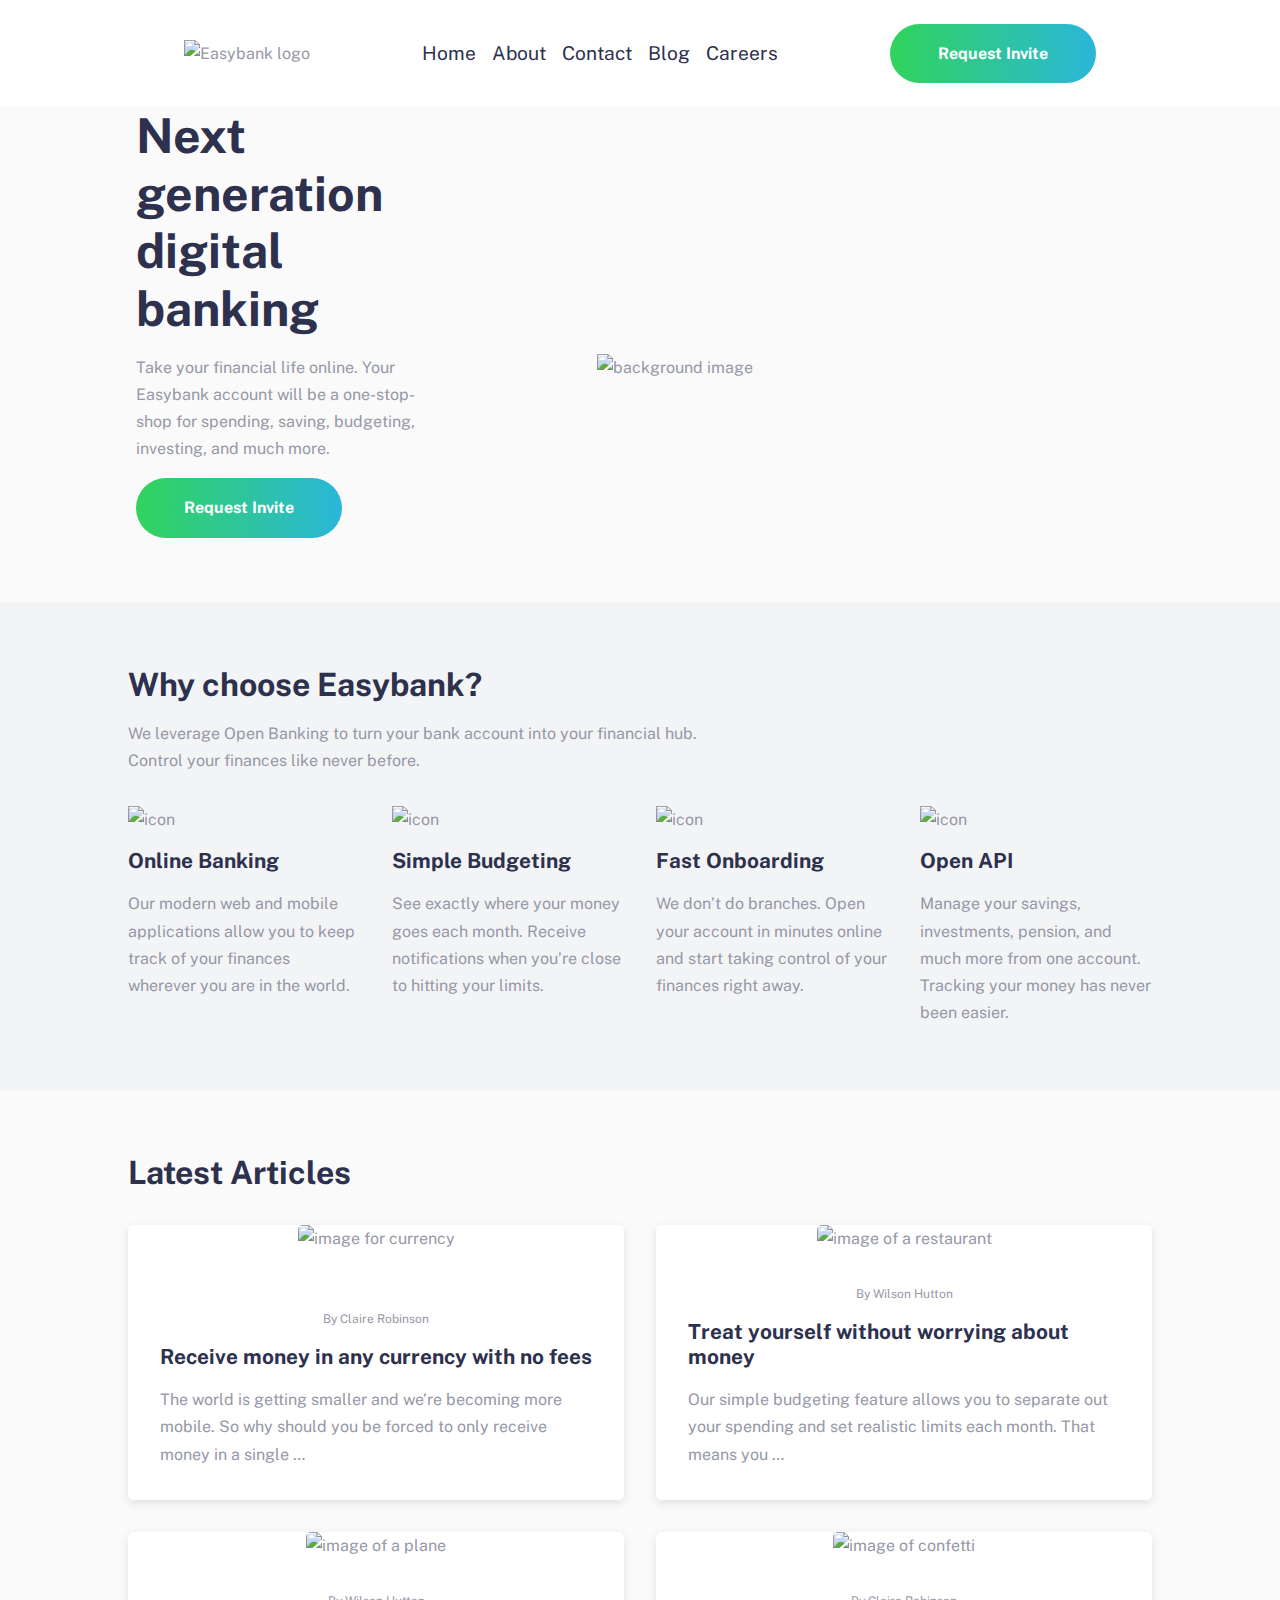
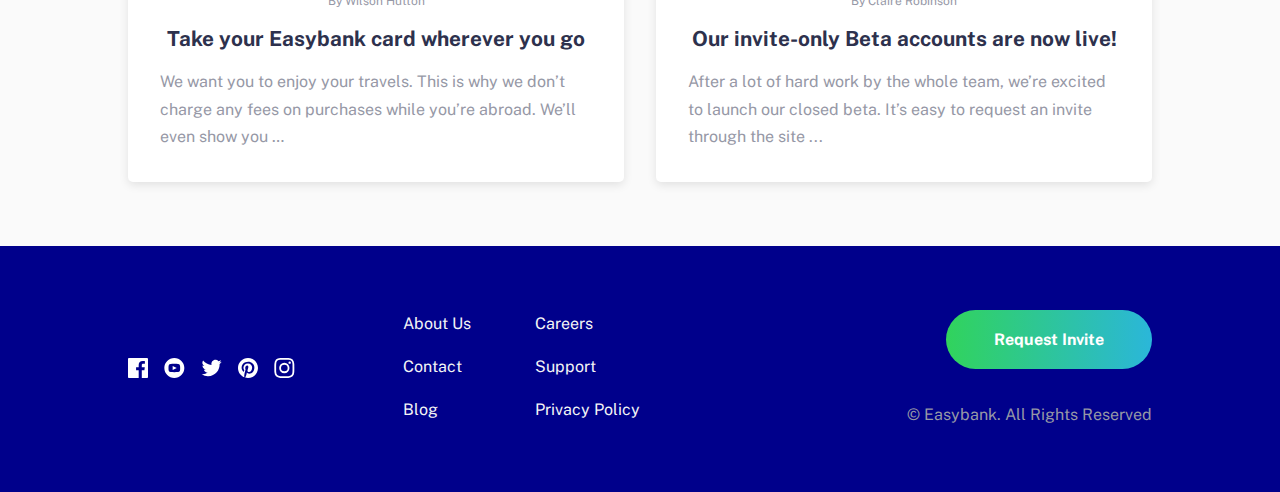
==== html-css/index.html @ f73e5f9e "examen evaluaci" ====
<!DOCTYPE html>
<html lang="en">
  <head>
    <meta charset="UTF-8" />
    <meta name="viewport" content="width=device-width, initial-scale=1.0" />
    <!-- displays site properly based on user's device -->

    <link
      rel="icon"
      type="image/png"
      sizes="32x32"
      href="./images/favicon-32x32.png"
    />
    <link rel="preconnect" href="https://fonts.googleapis.com" />
    <link rel="preconnect" href="https://fonts.gstatic.com" crossorigin />
    <link
      href="https://fonts.googleapis.com/css2?family=Public+Sans:wght@300;400;700&display=swap"
      rel="stylesheet"
    />
    <link rel="stylesheet" href="style.css" />

    <title>Frontend Mentor | Easybank landing page</title>

    <!-- Feel free to remove these styles or customise in your own stylesheet 👍 -->
    <style>
      .attribution {
        font-size: 11px;
        text-align: center;
      }
      .attribution a {
        color: hsl(228, 45%, 44%);
      }
    </style>
  </head>
  <body>
    <header class="header flex-flow">
      <div class="logo">
        <img src="images/logo.svg" alt="Easybank logo" />
      </div>
      <nav class="nav-menu nav-menu-mobile">
        <ul class="menu-items flex-flow">
          <li class="menu-item">
            <a href="#" class="menu-link">home</a>
          </li>
          <li class="menu-item">
            <a href="#" class="menu-link">about</a>
          </li>
          <li class="menu-item">
            <a href="#" class="menu-link">Contact</a>
          </li>
          <li class="menu-item">
            <a href="#" class="menu-link">Blog</a>
          </li>
          <li class="menu-item">
            <a href="#" class="menu-link"> Careers</a>
          </li>
         
      </ul>
      </nav>
      <button class="btn">Request Invite</button>
      <div class="hamburger-menu">
        <img
          src="images/icon-hamburger.svg"
          alt="mobile-menu"
          class="menu open-menu"
        />
        <img
          src="images/icon-close.svg"
          alt="close menu"
          class="menu close-menu hidden"
        />
      </div>
    </header>
    <main class="main-content">
      <section class="hero flex-flow">
        <div class="hero-img">
          <img src="images/image-mockups.png" alt="background image" />
        </div>
        <div class="hero-description flex-flow">
          <h1 class="hero-title">Next generation digital banking</h1>
          <p class="hero-text">
            Take your financial life online. Your Easybank account will be a
            one-stop-shop for spending, saving, budgeting, investing, and much
            more.
          </p>
          <button class="btn">Request Invite</button>
        </div>
      </section>
      <section class="choose flex-flow">
        <div class="choose-description flex-flow">
          <h2 class="choose-title">Why choose Easybank?</h2>
          <p class="choose-text">
            We leverage Open Banking to turn your bank account into your
            financial hub. Control your finances like never before.
          </p>
        </div>
        <div class="choose-cards">
          <div class="card flex-flow">
            <img src="images/icon-online.svg" alt="icon" />
            <h3 class="card-title">Online Banking</h3>
            <p class="card-text">
              Our modern web and mobile applications allow you to keep track of
              your finances wherever you are in the world.
            </p>
          </div>
          <div class="card flex-flow">
            <img src="images/icon-budgeting.svg" alt="icon" />
            <h3 class="card-title">Simple Budgeting</h3>
            <p class="card-text">
              See exactly where your money goes each month. Receive
              notifications when you’re close to hitting your limits.
            </p>
          </div>
          <div class="card flex-flow">
            <img src="images/icon-onboarding.svg" alt="icon" />
            <h3 class="card-title">Fast Onboarding</h3>
            <p class="card-text">
              We don’t do branches. Open your account in minutes online and
              start taking control of your finances right away.
            </p>
          </div>
          <div class="card flex-flow">
            <img src="images/icon-api.svg" alt="icon" />
            <h3 class="card-title">Open API</h3>
            <p class="card-text">
              Manage your savings, investments, pension, and much more from one
              account. Tracking your money has never been easier.
            </p>
          </div>
        </div>
      </section>
      <section class="articles flex-flow">
        <h2 class="articles-title">Latest Articles</h2>
        <div class="articles-cards">
          <div class="article-card flex-flow">
            <img src="images/image-currency.jpg" alt="image for currency" />
            <div class="article-description flex-flow">
              <span>By Claire Robinson</span>
              <h3 class="atricle-title">
                Receive money in any currency with no fees
              </h3>
              <p class="article-text">
                The world is getting smaller and we’re becoming more mobile. So
                why should you be forced to only receive money in a single …
              </p>
            </div>
          </div>
          <div class="article-card flex-flow">
            <img
              src="images/image-restaurant.jpg"
              alt="image of a restaurant"
            />
            <div class="article-description flex-flow">
              <span>By Wilson Hutton </span>
              <h3 class="atricle-title">
                Treat yourself without worrying about money
              </h3>
              <p class="article-text">
                Our simple budgeting feature allows you to separate out your
                spending and set realistic limits each month. That means you …
              </p>
            </div>
          </div>
          <div class="article-card flex-flow">
            <img src="images/image-plane.jpg" alt="image of a plane" />
            <div class="article-description flex-flow">
              <span>By Wilson Hutton</span>
              <h3 class="atricle-title">
                Take your Easybank card wherever you go
              </h3>
              <p class="article-text">
                We want you to enjoy your travels. This is why we don’t charge
                any fees on purchases while you’re abroad. We’ll even show you …
              </p>
            </div>
          </div>
          <div class="article-card flex-flow">
            <img src="images/image-confetti.jpg" alt="image of confetti" />
            <div class="article-description flex-flow">
              <span>By Claire Robinson</span>
              <h3 class="atricle-title">
                Our invite-only Beta accounts are now live!
              </h3>
              <p class="article-text">
                After a lot of hard work by the whole team, we’re excited to
                launch our closed beta. It’s easy to request an invite through
                the site ...
              </p>
            </div>
          </div>
        </div>
      </section>
    </main>
    <footer class="footer flex-flow">
      <div class="logo-social flex-flow">
        <img src="images/logo-white.svg" alt="" />
        <div class="social-links flex-flow">
          <svg xmlns="http://www.w3.org/2000/svg" width="20" height="20">
            <path
              fill="#FFF"
              d="M18.896 0H1.104C.494 0 0 .494 0 1.104v17.793C0 19.506.494 20 1.104 20h9.58v-7.745H8.076V9.237h2.606V7.01c0-2.583 1.578-3.99 3.883-3.99 1.104 0 2.052.082 2.329.119v2.7h-1.598c-1.254 0-1.496.597-1.496 1.47v1.928h2.989l-.39 3.018h-2.6V20h5.098c.608 0 1.102-.494 1.102-1.104V1.104C20 .494 19.506 0 18.896 0z"
            />
          </svg>
          <svg xmlns="http://www.w3.org/2000/svg" width="21" height="20">
            <path
              fill="#FFF"
              d="M10.333 0c-5.522 0-10 4.478-10 10 0 5.523 4.478 10 10 10 5.523 0 10-4.477 10-10 0-5.522-4.477-10-10-10zm3.701 14.077c-1.752.12-5.653.12-7.402 0C4.735 13.947 4.514 13.018 4.5 10c.014-3.024.237-3.947 2.132-4.077 1.749-.12 5.651-.12 7.402 0 1.898.13 2.118 1.059 2.133 4.077-.015 3.024-.238 3.947-2.133 4.077zM8.667 8.048l4.097 1.949-4.097 1.955V8.048z"
            />
          </svg>
          <svg xmlns="http://www.w3.org/2000/svg" width="21" height="18">
            <path
              fill="#FFF"
              d="M20.667 2.797a8.192 8.192 0 01-2.357.646 4.11 4.11 0 001.804-2.27 8.22 8.22 0 01-2.606.996A4.096 4.096 0 0014.513.873c-2.649 0-4.595 2.472-3.997 5.038a11.648 11.648 0 01-8.457-4.287 4.109 4.109 0 001.27 5.478A4.086 4.086 0 011.47 6.59c-.045 1.901 1.317 3.68 3.29 4.075a4.113 4.113 0 01-1.853.07 4.106 4.106 0 003.834 2.85 8.25 8.25 0 01-6.075 1.7 11.616 11.616 0 006.29 1.843c7.618 0 11.922-6.434 11.662-12.205a8.354 8.354 0 002.048-2.124z"
            />
          </svg>
          <svg xmlns="http://www.w3.org/2000/svg" width="20" height="20">
            <path
              fill="#FFF"
              d="M10 0C4.478 0 0 4.477 0 10c0 4.237 2.636 7.855 6.356 9.312-.088-.791-.167-2.005.035-2.868.182-.78 1.172-4.97 1.172-4.97s-.299-.6-.299-1.486c0-1.39.806-2.428 1.81-2.428.852 0 1.264.64 1.264 1.408 0 .858-.545 2.14-.828 3.33-.236.995.5 1.807 1.48 1.807 1.778 0 3.144-1.874 3.144-4.58 0-2.393-1.72-4.068-4.177-4.068-2.845 0-4.515 2.135-4.515 4.34 0 .859.331 1.781.745 2.281a.3.3 0 01.069.288l-.278 1.133c-.044.183-.145.223-.335.134-1.249-.581-2.03-2.407-2.03-3.874 0-3.154 2.292-6.052 6.608-6.052 3.469 0 6.165 2.473 6.165 5.776 0 3.447-2.173 6.22-5.19 6.22-1.013 0-1.965-.525-2.291-1.148l-.623 2.378c-.226.869-.835 1.958-1.244 2.621.937.29 1.931.446 2.962.446 5.522 0 10-4.477 10-10S15.522 0 10 0z"
            />
          </svg>
          <svg xmlns="http://www.w3.org/2000/svg" width="21" height="20">
            <path
              fill="#FFF"
              d="M10.333 1.802c2.67 0 2.987.01 4.042.059 2.71.123 3.976 1.409 4.1 4.099.048 1.054.057 1.37.057 4.04 0 2.672-.01 2.988-.058 4.042-.124 2.687-1.386 3.975-4.099 4.099-1.055.048-1.37.058-4.042.058-2.67 0-2.986-.01-4.04-.058-2.717-.124-3.976-1.416-4.1-4.1-.048-1.054-.058-1.37-.058-4.041 0-2.67.01-2.986.058-4.04.124-2.69 1.387-3.977 4.1-4.1 1.054-.048 1.37-.058 4.04-.058zm0-1.802C7.618 0 7.278.012 6.211.06 2.579.227.56 2.242.394 5.877.345 6.944.334 7.284.334 10s.011 3.057.06 4.123c.166 3.632 2.181 5.65 5.816 5.817 1.068.048 1.408.06 4.123.06 2.716 0 3.057-.012 4.124-.06 3.628-.167 5.651-2.182 5.816-5.817.049-1.066.06-1.407.06-4.123s-.011-3.056-.06-4.122C20.11 2.249 18.093.228 14.458.06 13.39.01 13.049 0 10.333 0zm0 4.865a5.135 5.135 0 100 10.27 5.135 5.135 0 000-10.27zm0 8.468a3.333 3.333 0 110-6.666 3.333 3.333 0 010 6.666zm5.339-9.87a1.2 1.2 0 10-.001 2.4 1.2 1.2 0 000-2.4z"
            />
          </svg>
        </div>
      </div>
      <div class="footer-menu">
        <div class="footer-menu-items">
          <ul class="footer-items flex-flow">
            <li class="footer-item">
              <a href="#">About Us</a>
            </li>
            <li class="footer-item">
              <a href="#">Contact</a>
            </li>
            <li class="footer-item">
              <a href="#">Blog</a>
            </li>
          </ul>
          <ul class="footer-items flex-flow">
            <li class="footer-item">
              <a href="#">Careers</a>
            </li>
            <li class="footer-item">
              <a href="#">Support</a>
            </li>
            <li class="footer-item">
              <a href="#">Privacy Policy</a>
            </li>
          </ul>
        </div>
      </div>
      <div class="footer-btn flex-flow">
        <button class="btn">Request Invite</button>
        <p class="footer-text">© Easybank. All Rights Reserved</p>
      </div>
    </footer>
    <div class="modal hidden"></div>

    <!-- <div class="attribution">
      Challenge by
      <a href="https://www.frontendmentor.io?ref=challenge" target="_blank"
        >Frontend Mentor</a
      >. Coded by <a href="#">Your Name Here</a>.
    </div> -->
    <script src="app.js"></script>
  </body>
</html>
---- html-css/style.css ----
/* Box sizing rules */
*,
*::before,
*::after {
  box-sizing: border-box;
}

/* Remove default margin */
* {
  margin: 0;
  padding: 0;
  font: inherit;
}

/* Remove list styles on ul*/
ul {
  list-style: none;
}

/* Set core root defaults */
html:focus-within {
  scroll-behavior: smooth;
}

html,
body {
  height: 100%;
}

/* Set core body defaults */
body {
  text-rendering: optimizeSpeed;
  line-height: 1.5;
  
}

/* A elements that don't have a class get default styles */
a:not([class]) {
  text-decoration-skip-ink: none;
}

a {
  font: inherit;
  text-decoration: none;
}

button {
  font: inherit;
}

/* Make images easier to work with */
img,
picture,
svg {
  max-width: 100%;
  display: block;
}

/* Remove all animations, transitions and smooth scroll for people that prefer not to see them */
@media (prefers-reduced-motion: reduce) {
  html:focus-within {
    scroll-behavior: auto;
  }

  *,
  *::before,
  *::after {
    animation-duration: 0.01ms !important;
    animation-iteration-count: 1 !important;
    transition-duration: 0.01ms !important;
    scroll-behavior: auto !important;
  }
}

:root {
  /*  Primary Colors */
  --Dark-Blue: hsl(233, 26%, 24%);
  --Lime-Green: hsl(136, 65%, 51%);
  --Bright-Cyan: hsl(192, 70%, 51%);

  /*  Neutral Colors */

  --Grayish-Blue: hsl(233, 8%, 62%);
  --Light-Grayish-Blue: hsl(220, 16%, 96%);
  --Very-Light-Gray: hsl(0, 0%, 98%);
  --White: hsl(0, 0%, 100%);

  /* Font */
  --ff-primary: 'Public Sans', sans-serif;
  --fw-ligth: 300;
  --fw-regular: 400;
  --fw-bold: 700;
  --fs-body-p: 1rem;
  --fs-heading-1: 2.5rem;
  --fs-heading-2: 2.2rem;
  --fs-heading-3: 1.5rem;
  /* Spacing */
  --large-space: 4rem;
  --gap-space-s: 1rem;
  --gap-space-l: 2rem;
}

/* Font size settings for desktop */
@media (min-width: 1200px) {
  :root {
    --fs-body-p: 1rem;
    --fs-heading-1: 3rem;
    --fs-heading-2: 2rem;
    --fs-heading-3: 1.3rem;
  }
}

/* General style */

body {
  font-family: var(--ff-primary);
  font-weight: var(--fw-regular);
  font-size: var(--fs-body-p);
  color: var(--Grayish-Blue);
  line-height: 1.7;
  overflow-x: hidden;
}

h1,
h2,
h3 {
  line-height: 1.2;
  color: var(--Dark-Blue);
  font-weight: var(--fw-bold);
}

h1 {
  font-size: var(--fs-heading-1);
}

h2 {
  font-size: var(--fs-heading-2);
}

h3 {
  font-size: var(--fs-heading-3);
  /* font-weight: var(--fw-bold); */
}

.flex-flow {
  display: flex;
  align-items: center;
}

.btn {
  background: linear-gradient(to right, var(--Lime-Green), var(--Bright-Cyan));
  padding: 1rem 3rem;
  border: none;
  border-radius: 100px;
  color: var(--White);
  font-weight: var(--fw-bold);
}

.btn:hover {
  background: linear-gradient(to right, hsl(136, 75%, 68%), hsl(192, 74%, 70%));
}



/* ===================
         Header
======================*/

.header {
  background-color: var(--White);
  padding-inline: 5%;
  margin-inline: auto;
  padding-block: 1.5rem;
 display: flex;
 justify-content: space-around;
  z-index: 100;
  width: 100%;
}

/* ===================
         Hero
======================*/
.hero {
  flex-direction: column;
  background-color: var(--Very-Light-Gray);
  overflow-x: hidden;
}

.hero-img {
  background: url(images/bg-intro-moble.svg) no-repeat;
  background-size: 100% 100%;
}

.hero-img img {
 
}

.hero-description {
  text-align: center;
  padding-inline: 1rem;
  flex-direction: column;
  gap: var(--gap-space-s);
  padding-bottom: var(--large-space);
}

/* ===================
         choose
======================*/
.choose {
  flex-direction: column;
  gap: var(--gap-space-l);
  padding-block: var(--large-space);
  padding-inline: var(--gap-space-s);
  text-align: center;
  background-color: var(--Light-Grayish-Blue);
}

.choose-description {
  flex-direction: column;
  gap: var(--gap-space-s);
  max-width: 600px;
}

.choose-cards {
  display: grid;
  grid-template-columns: 1fr;
  gap: var(--gap-space-l);
}

.card {
  flex-direction: column;
  gap: var(--gap-space-s);
}

/* ===================
        Articles
======================*/
.articles {
  padding-block: var(--large-space);
  flex-direction: column;
  gap: var(--gap-space-l);
  background-color: var(--Very-Light-Gray);
  padding-inline: var(--gap-space-s);
}

.articles-cards {
  display: grid;
  grid-template-columns: 1fr;
  grid-template-rows: auto;
  gap: var(--gap-space-l);
}

.article-card {
  background-color: var(--White);
  box-shadow: 0 3px 10px rgba(0, 0, 0, 0.1);
  border-radius: 5px;
  flex-direction: column;
  gap: var(--gap-space-l);
  padding-bottom: var(--gap-space-l);
}

.article-card img {
  border-radius: 5px 5px 0 0;
}

.article-description {
  padding-inline: var(--gap-space-l);
  gap: var(--gap-space-s);
  display: flex;
  flex-direction: column;
}

span {
  font-size: 0.75rem;
  display: block;
  text-align: left;
}

.atricle-title:hover {
  background: linear-gradient(to right, hsl(136, 75%, 68%), hsl(192, 74%, 70%));
  cursor: pointer;
  background-clip: text;
  -webkit-background-clip: text;
  color: transparent;
}

/* ===================
     Footer
======================*/
.footer {
  flex-direction: column;
  padding-block: var(--large-space);
  gap: var(--gap-space-l);
  background-color: darkblue  ;
  text-decoration: none ;

  
  
}

.logo-social {
  flex-direction: column;
  gap: var(--gap-space-l);
}

.social-links {
  gap: var(--gap-space-s);
  cursor: pointer;
}

.footer-items {
  flex-direction: column;
  justify-content: center;
  gap: var(--gap-space-s);
}

.footer-item a {
  color: var(--Light-Grayish-Blue);
}

.footer-btn {
  flex-direction: column;
  gap: var(--gap-space-l);
}

.footer-item:hover a {
  color: var(--Lime-Green);
}

.social-links svg:hover path {
  fill: var(--Lime-Green);
}

/* ===================
    Mobile menu
======================*/
.nav-menu-mobile {
  position: absolute;
  background-color: var(--White);
  width: 90%;
  height: 130vh;
  top: 6rem;
  left: 150%;
  transform: translateX(-50%);
  border-radius: 5px;
  transition: all 500ms ease-in-out;
  display: flex;
  justify-content: center;
  align-items: center;
}

.show-nav-menu-mobile {
  left: 50%;
}

.nav-menu-mobile .menu-items {
  display: flex;
  flex-direction: column;
  align-items: center;
  justify-content: center;
  gap: var(--gap-space-s);
 ;
}

.nav-menu-mobile .menu-link {
  text-transform: capitalize;
  color: var(--Dark-Blue);
  font-weight: var(--fw-regular);
  font-size: 1.2rem;
}

.nav-menu-mobile .menu-link:hover {
  color: var(--Lime-Green);
}

/* ===================-
     Media queries
======================*/
@media (min-width: 800px) {
  /* ===================
         Header
======================*/

  .header {
    background-color: var(--White);
    justify-content: space-around;
    padding-inline: 5%;
    margin-inline: auto;
    padding-block: 1.5rem;
    display: flex;
    z-index: 100;
    width: 100%;
  }

  /* ===================
         Main
======================*/

  .main-content {
    padding-top: 4rem;
  }

  /* ===================
         Hero
======================*/
  .hero {
    flex-direction: row;
    gap: 3rem;
  }

  .hero-img {
    background: url(images/bg-intro-desktop.svg) no-repeat;
    background-position: 30% -50px;
    order: 2;
    flex: 1;
  }

  .hero-img img {
    transform: translate(100px);
  }

  .hero-description {
    order: 1;
    flex: 1;
    text-align: left;
    padding-inline: 1rem;
    flex-direction: column;
    align-items: flex-start;
    gap: var(--gap-space-s);
    padding-bottom: var(--large-space);
    width: 70%;
  }

  /* ===================
         choose
======================*/
  .choose {
    padding-inline: 10%;
    align-items: flex-start;
    text-align: left;
  }

  .choose-description {
    align-items: flex-start;
    max-width: 600px;
  }

  .choose-cards {
    grid-template-columns: repeat(2, 1fr);
    width: 100%;
  }

  .card {
    align-items: flex-start;
  }

  /* ===================
        Articles
======================*/
  .articles {
    padding-inline: 10%;
    align-items: flex-start;
  }

  .articles-cards {
    grid-template-columns: repeat(2, 1fr);
    width: 100%;
  }

  .article-card img {
    max-height: 237px;
    height: 100%;
  }

  /* ===================
     Footer
======================*/
  .footer {
    flex-direction: row;
    padding-inline: 5%;
    align-items: flex-start;
    justify-content: space-between;
    text-decoration: none;
    
    
   
    
  }

  .logo-social {
    align-items: flex-start;
    gap: 3rem;
  }


 

  }
  .footer-menu-items {
    display: flex;
    flex-direction: row;
    gap: 4rem;
    text-decoration: none;
  
    
  }

  .footer-items {
    align-items: flex-start;
  }


@media (min-width: 1200px) {

  /* Desktop menu */
  .hamburger-menu {
    display: none;
  }

  .nav-menu {
    position: static;
    background-color: transparent;
    width: auto;
    height: auto;
    display: flex;
    align-items: center;
    justify-content: center;
    transform: translateX(0);
    border-radius: none;
    transition: none;
  }

  .nav-menu-mobile .menu-items {
    flex-direction: row;
  }

  /* ===================
         Header
======================*/

  .header {
    padding-inline: 10%;
  }

  /* ===================
       Main
======================*/

  .main-content {
    padding-top: 0;
  }

  /* ===================
       Hero
======================*/
  .hero {
    display: grid;
    grid-template-columns: 40% 60%;
    justify-content: center;
    align-items: center;
    padding-left: 10%;
    gap: 1rem;
  }

  .hero-img {
    transform: translateY(-13%);
  }

  .hero-img img {
   position: absolute;
    transform: none   
    
  }

  .hero-description {
    order: 1;
    flex: 1;
    text-align: left;
    padding-inline: 1rem;
    flex-direction: column;
    align-items: flex-start;
    gap: var(--gap-space-s);
    padding-bottom: var(--large-space);
  }

  /* ===================
       choose
======================*/
  .choose {
    padding-inline: 10%;
  }

  .choose-cards {
    grid-template-columns: repeat(4, 1fr);
  }

  /* ===================
      Articles
======================*/
  .articles {
    padding-inline: 10%;
  }

  /* ===================
     Footer
======================*/
  .footer {
    flex-direction: row;
    padding-inline: 10%;
    align-items: flex-start;
    text-decoration: none;
  }

  .logo-social {
    align-items: flex-start;
    gap: 3rem;
    flex: 2;
  }

  .footer-menu {
    flex: 3;
  }

  .footer-menu-items {
    display: flex;
    align-items: flex-end;
    justify-content: flex-end;
    gap: 4rem;
    background-color: darkblue;
  }

  .footer-items {
    align-items: flex-start;
  }

  .footer-btn {
    flex: 5;
    align-items: flex-end;
    justify-self: flex-end;
  }

  .footer-item:hover a {
    color: var(--Lime-Green);
  }

  .social-links svg:hover path {
    fill: var(--Lime-Green);
  }
}

@media (min-width: 1440px) {
  .articles-cards {
    grid-template-columns: repeat(4, 1fr);
  }

  .logo-social {
    flex: 1.5;
  }

  .footer-menu-items {
    justify-content: center;
    
  }
}

/* Classes for JS */
.modal {
  position: absolute;
  width: 100%;
  height: 100%;
  top: 0;
  left: 0;
  background-color: hsl(233, 26%, 24%, 0.4);
  z-index: 50;
}

.no-overflow {
  overflow: hidden;
}

.hidden {
  display: none;
}
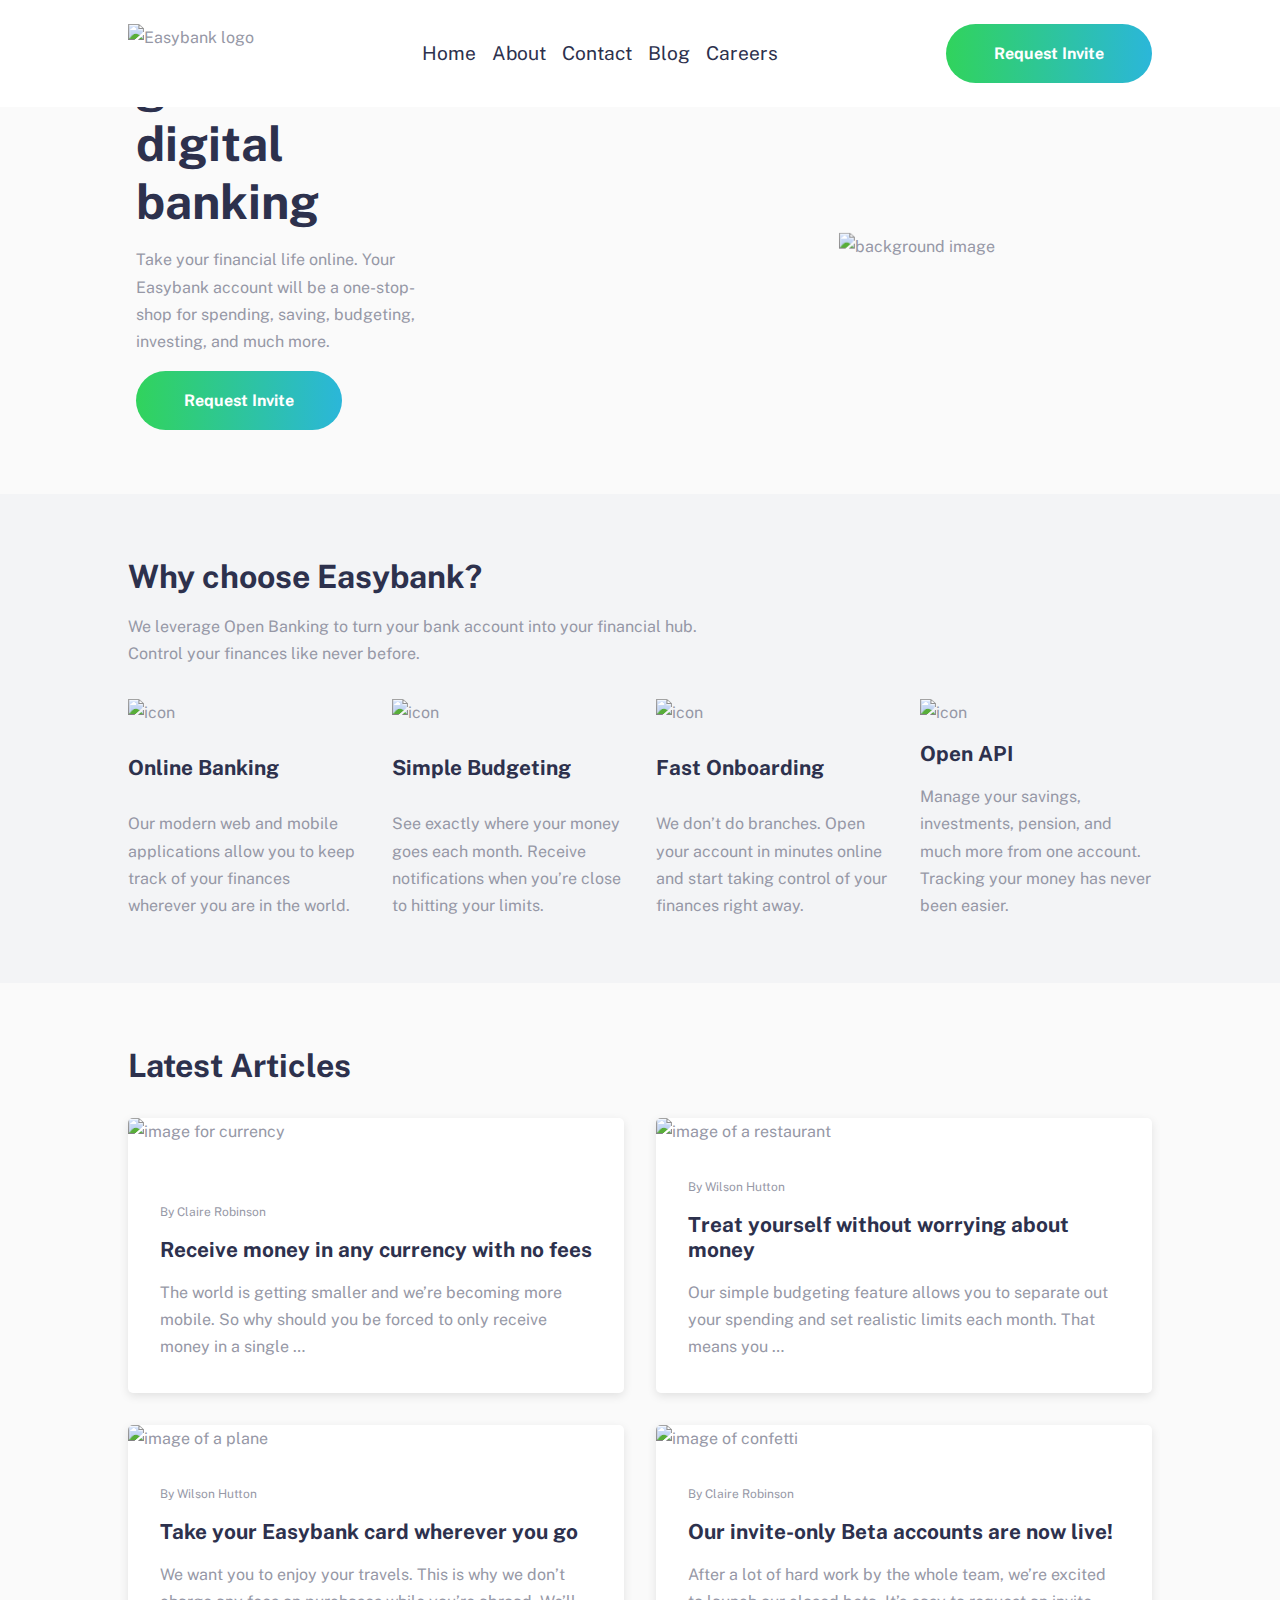
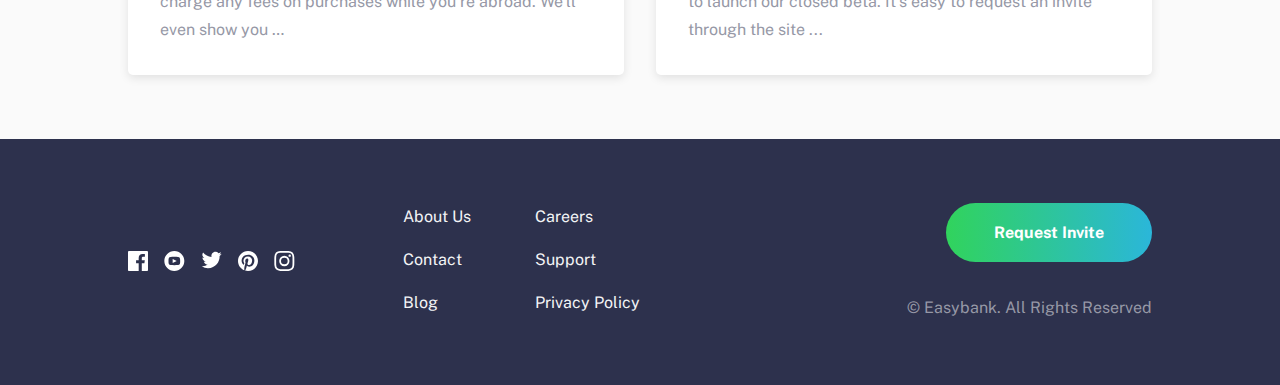
==== commit d87752bc: "Exam-done-but-not-finished" ====
--- a/html-css/index.html
+++ b/html-css/index.html
@@ -32,6 +32,7 @@
       }
     </style>
   </head>
+ 
   <body>
     <header class="header flex-flow">
       <div class="logo">
@@ -54,8 +55,7 @@
           <li class="menu-item">
             <a href="#" class="menu-link"> Careers</a>
           </li>
-         
-      </ul>
+        </ul>
       </nav>
       <button class="btn">Request Invite</button>
       <div class="hamburger-menu">
--- a/html-css/style.css
+++ b/html-css/style.css
@@ -31,12 +31,11 @@
 body {
   text-rendering: optimizeSpeed;
   line-height: 1.5;
-  
 }
 
 /* A elements that don't have a class get default styles */
 a:not([class]) {
-  text-decoration-skip-ink: none;
+  text-decoration-skip-ink: auto;
 }
 
 a {
@@ -144,7 +143,7 @@
 
 .flex-flow {
   display: flex;
-  align-items: center;
+  justify-content: space-between;
 }
 
 .btn {
@@ -160,7 +159,9 @@
   background: linear-gradient(to right, hsl(136, 75%, 68%), hsl(192, 74%, 70%));
 }
 
-
+.header .btn {
+  display: flex;
+}
 
 /* ===================
          Header
@@ -171,8 +172,7 @@
   padding-inline: 5%;
   margin-inline: auto;
   padding-block: 1.5rem;
- display: flex;
- justify-content: space-around;
+  position: fixed;
   z-index: 100;
   width: 100%;
 }
@@ -187,12 +187,12 @@
 }
 
 .hero-img {
-  background: url(images/bg-intro-moble.svg) no-repeat;
+  background: url(images/bg-intro-mobile.svg) no-repeat;
   background-size: 100% 100%;
 }
 
 .hero-img img {
- 
+  transform: translateY(-65px);
 }
 
 .hero-description {
@@ -261,12 +261,12 @@
 
 .article-card img {
   border-radius: 5px 5px 0 0;
+  
 }
 
 .article-description {
   padding-inline: var(--gap-space-l);
   gap: var(--gap-space-s);
-  display: flex;
   flex-direction: column;
 }
 
@@ -291,11 +291,7 @@
   flex-direction: column;
   padding-block: var(--large-space);
   gap: var(--gap-space-l);
-  background-color: darkblue  ;
-  text-decoration: none ;
-
-  
-  
+  background-color: var(--Dark-Blue);
 }
 
 .logo-social {
@@ -338,7 +334,7 @@
   position: absolute;
   background-color: var(--White);
   width: 90%;
-  height: 130vh;
+  height: 60vh;
   top: 6rem;
   left: 150%;
   transform: translateX(-50%);
@@ -359,7 +355,6 @@
   align-items: center;
   justify-content: center;
   gap: var(--gap-space-s);
- ;
 }
 
 .nav-menu-mobile .menu-link {
@@ -383,11 +378,11 @@
 
   .header {
     background-color: var(--White);
-    justify-content: space-around;
+    justify-content: space-between;
     padding-inline: 5%;
     margin-inline: auto;
     padding-block: 1.5rem;
-    display: flex;
+    position: fixed;
     z-index: 100;
     width: 100%;
   }
@@ -410,7 +405,6 @@
 
   .hero-img {
     background: url(images/bg-intro-desktop.svg) no-repeat;
-    background-position: 30% -50px;
     order: 2;
     flex: 1;
   }
@@ -480,11 +474,6 @@
     padding-inline: 5%;
     align-items: flex-start;
     justify-content: space-between;
-    text-decoration: none;
-    
-    
-   
-    
   }
 
   .logo-social {
@@ -492,23 +481,16 @@
     gap: 3rem;
   }
 
-
- 
-
-  }
   .footer-menu-items {
     display: flex;
     flex-direction: row;
     gap: 4rem;
-    text-decoration: none;
-  
-    
   }
 
   .footer-items {
     align-items: flex-start;
   }
-
+}
 
 @media (min-width: 1200px) {
 
@@ -567,8 +549,8 @@
   }
 
   .hero-img img {
-   position: absolute;
-    transform: none   
+    position: relative;
+    transform: translate(35%, 8%);
     
   }
 
@@ -608,7 +590,6 @@
     flex-direction: row;
     padding-inline: 10%;
     align-items: flex-start;
-    text-decoration: none;
   }
 
   .logo-social {
@@ -626,7 +607,6 @@
     align-items: flex-end;
     justify-content: flex-end;
     gap: 4rem;
-    background-color: darkblue;
   }
 
   .footer-items {
@@ -659,7 +639,6 @@
 
   .footer-menu-items {
     justify-content: center;
-    
   }
 }
 
